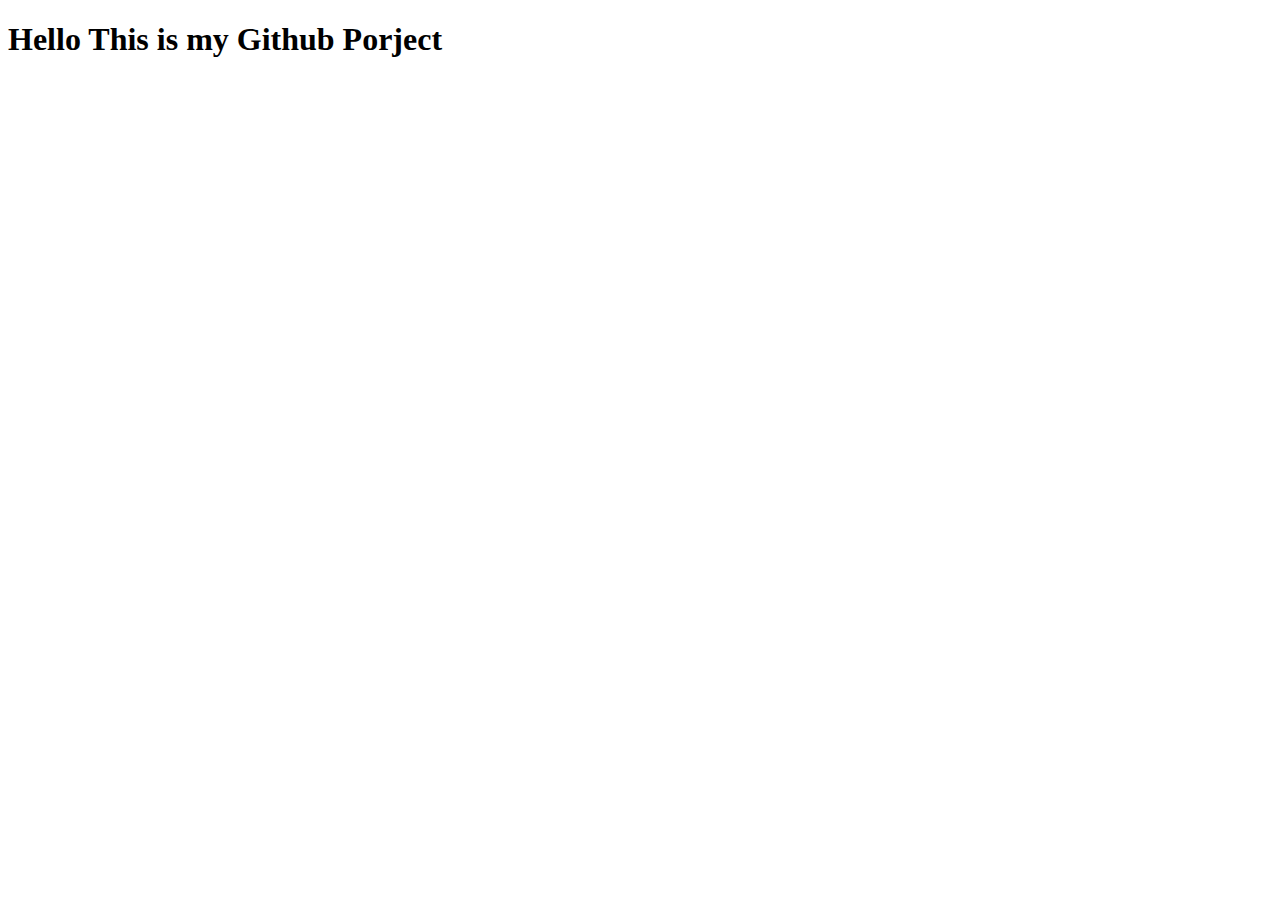
==== alom/index.html @ d7b1409a "FIRST COMIT" ====
<!DOCTYPE html>
<html lang="en">
<head>
    <meta charset="UTF-8">
    <meta name="viewport" content="width=device-width, initial-scale=1.0">
    <title>Github Project</title>
</head>
<body>
    <h1>Hello This is my Github Porject</h1>
    
</body>
</html>
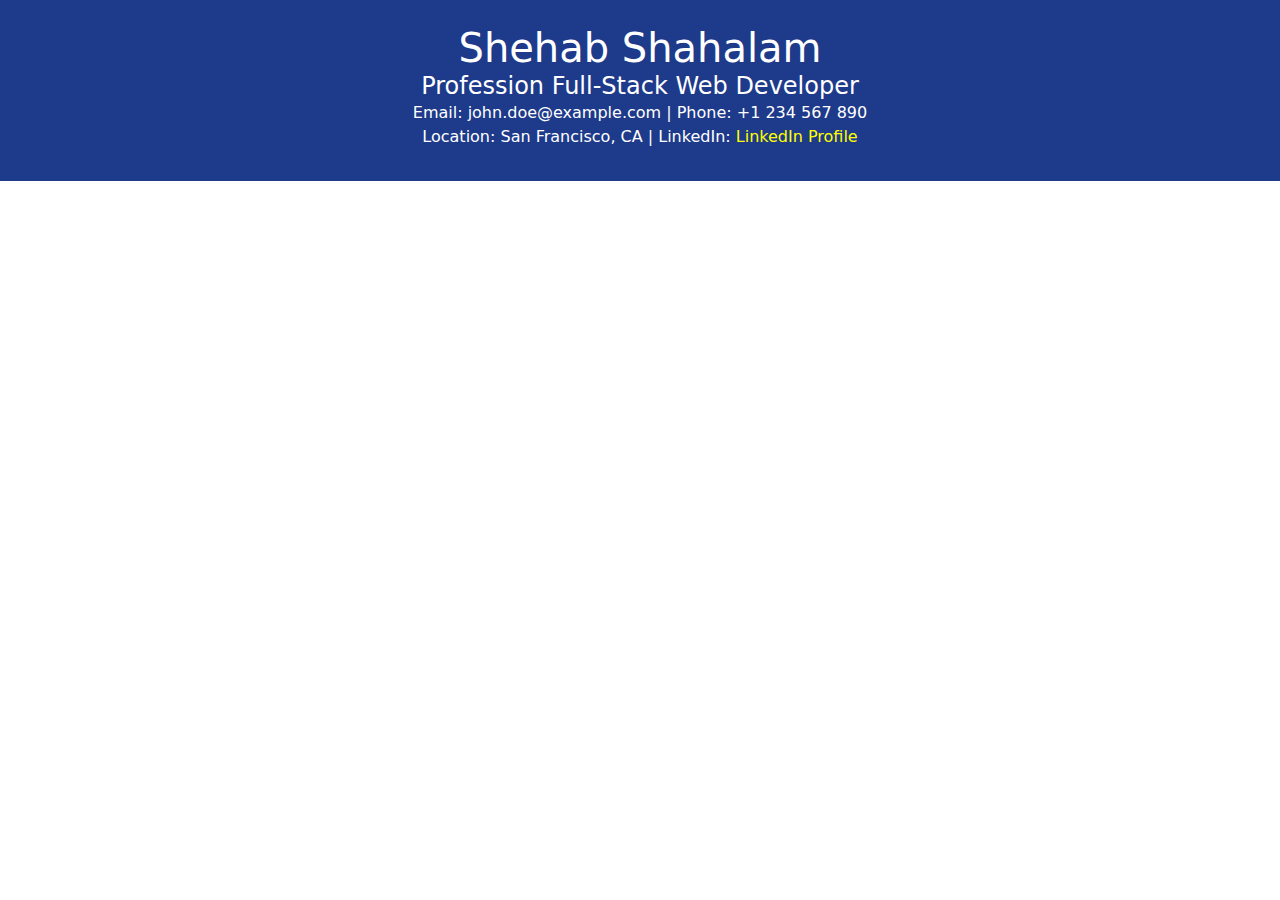
==== commit a3a48862: "Header done" ====
--- a/alom/index.html
+++ b/alom/index.html
@@ -4,9 +4,25 @@
     <meta charset="UTF-8">
     <meta name="viewport" content="width=device-width, initial-scale=1.0">
     <title>Github Project</title>
+    <link rel="stylesheet" href="assets/css/style.css">
+    <link rel="stylesheet" href="assets/css/bootstrap.min.css">
+    <script src="assets/js/bootstrap.bundle.min.js"></script>
 </head>
 <body>
-    <h1>Hello This is my Github Porject</h1>
+    
+    <header class="custombg p-3">
+        <div class="container ">
+            <div class="row ">
+                <div class="col-lg-12 col-sm-12 text-center text-white mt-2 mb-3" >
+                    <h1 class="p-0 m-0">Shehab Shahalam</h1>
+                    <h4 class="p-0 m-0">Profession Full-Stack Web Developer</h4>
+                    <p class="p-0 m-0">Email: john.doe@example.com | Phone: +1 234 567 890</p>
+                    <p class="p-0 m-0">Location: San Francisco, CA | LinkedIn: <span style="color:yellow">LinkedIn Profile</span></p>
+                </div>
+            </div>
+        </div>
+    </header>
+    
     
 </body>
 </html>--- a/alom/assets/css/style.css
+++ b/alom/assets/css/style.css
@@ -0,0 +1,8 @@
+*{
+    margin:0;
+}
+
+.custombg{
+    background-color: #1E3A8A;
+}
+
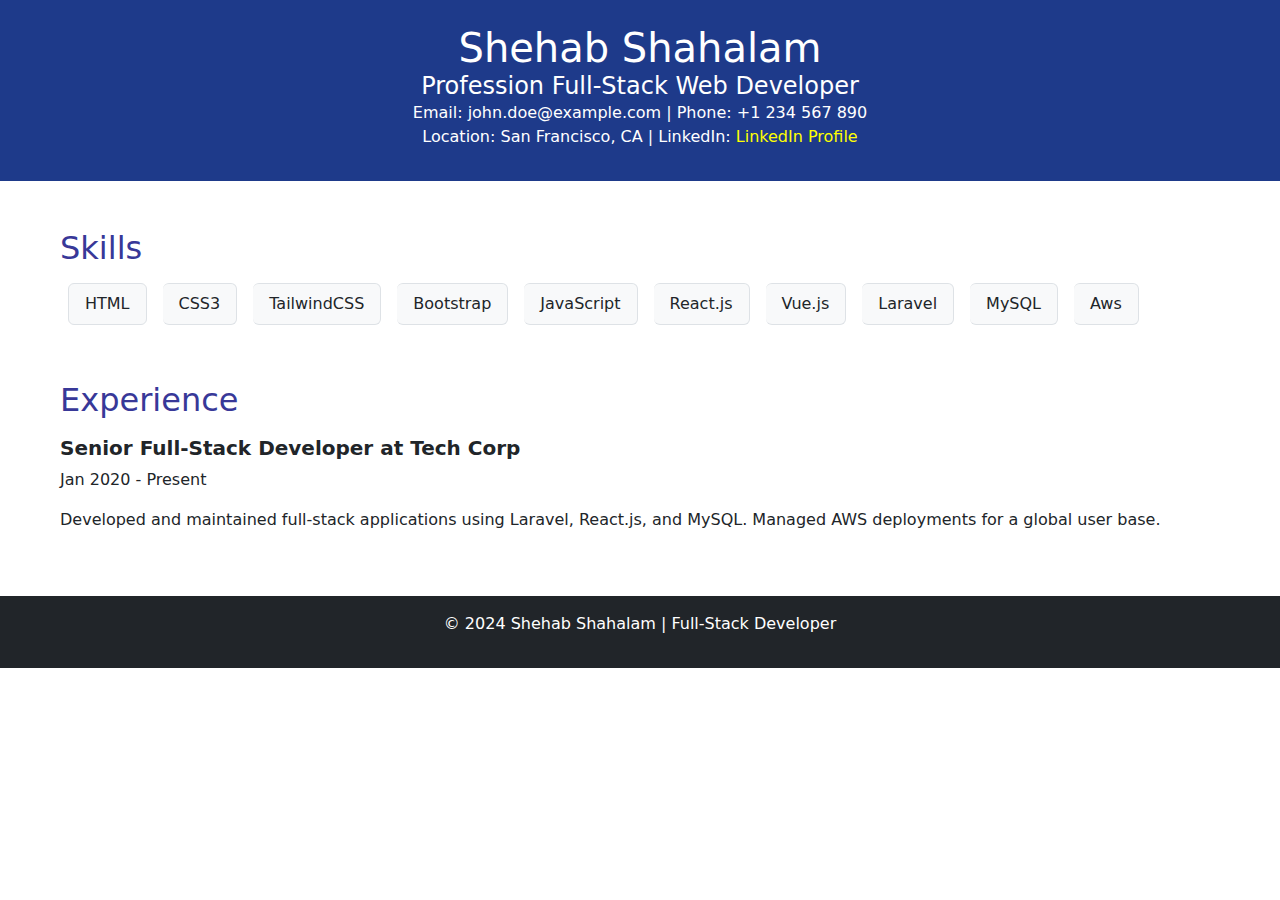
==== commit f5bedcb2: "Skills Section done" ====
--- a/alom/index.html
+++ b/alom/index.html
@@ -17,11 +17,54 @@
                     <h1 class="p-0 m-0">Shehab Shahalam</h1>
                     <h4 class="p-0 m-0">Profession Full-Stack Web Developer</h4>
                     <p class="p-0 m-0">Email: john.doe@example.com | Phone: +1 234 567 890</p>
-                    <p class="p-0 m-0">Location: San Francisco, CA | LinkedIn: <span style="color:yellow">LinkedIn Profile</span></p>
+                    <p class="p-0 m-0">Location: San Francisco, CA | LinkedIn: <a href="#" class="text-yellow-300">LinkedIn Profile</a></p>
                 </div>
             </div>
         </div>
     </header>
+    <div class="main">
+        <div class="container-fluid mx-auto mt-10 ms-5 ">
+            <div class="row">
+                <div class="col-lg-12 col-sm-12 mt-5 m-auto">
+                    <section class="text-primary">
+                        <h2 class="section-title">Skills</h2>
+                        <ul class="list-group list-group-horizontal">
+                                <li class="list-group-item bg-light m-2 rounded">HTML</li>
+                                <li class="list-group-item bg-light m-2 rounded">CSS3</li>
+                                <li class="list-group-item bg-light m-2 rounded">TailwindCSS</li>
+                                <li class="list-group-item bg-light m-2 rounded">Bootstrap</li>
+                                <li class="list-group-item bg-light m-2 rounded">JavaScript</li>
+                                <li class="list-group-item bg-light m-2 rounded">React.js</li>
+                                <li class="list-group-item bg-light m-2 rounded">Vue.js</li>
+                                <li class="list-group-item bg-light m-2 rounded">Laravel</li>
+                                <li class="list-group-item bg-light m-2 rounded">MySQL</li>
+                                <li class="list-group-item bg-light m-2 rounded">Aws</li>
+                            </ul>
+                        </div>
+                    </section>
+
+                    <section class="mt-5 mb-5">
+                        <h2 class="section-title">Experience</h2>
+                        <div class="mt-3">
+                            <h3 class="fs-5 fw-bold">Senior Full-Stack Developer at Tech Corp</h3>
+                            <p>Jan 2020 - Present</p>
+                            <p>Developed and maintained full-stack applications using Laravel, React.js, and MySQL. Managed AWS deployments for a global user base.</p>
+                        </div>
+                        
+                    </section>
+                </div>
+            </div>
+            
+        </div>
+    </div>
+
+    <footer class="container-fluid bg-dark">
+        <div class="row">
+            <div class="col-lg-12 col-sm-12 text-center text-white p-3">
+                <p>© 2024 Shehab Shahalam | Full-Stack Developer</p>
+            </div>
+        </div>
+    </footer>
     
     
 </body>
--- a/alom/assets/css/style.css
+++ b/alom/assets/css/style.css
@@ -5,4 +5,13 @@
 .custombg{
     background-color: #1E3A8A;
 }
+.text-yellow-300{
+    color:yellow;
+    text-decoration: none;
+}
 
+.section-title{
+    color:rgb(56, 56, 152);
+    font-weight: 400;
+    
+}
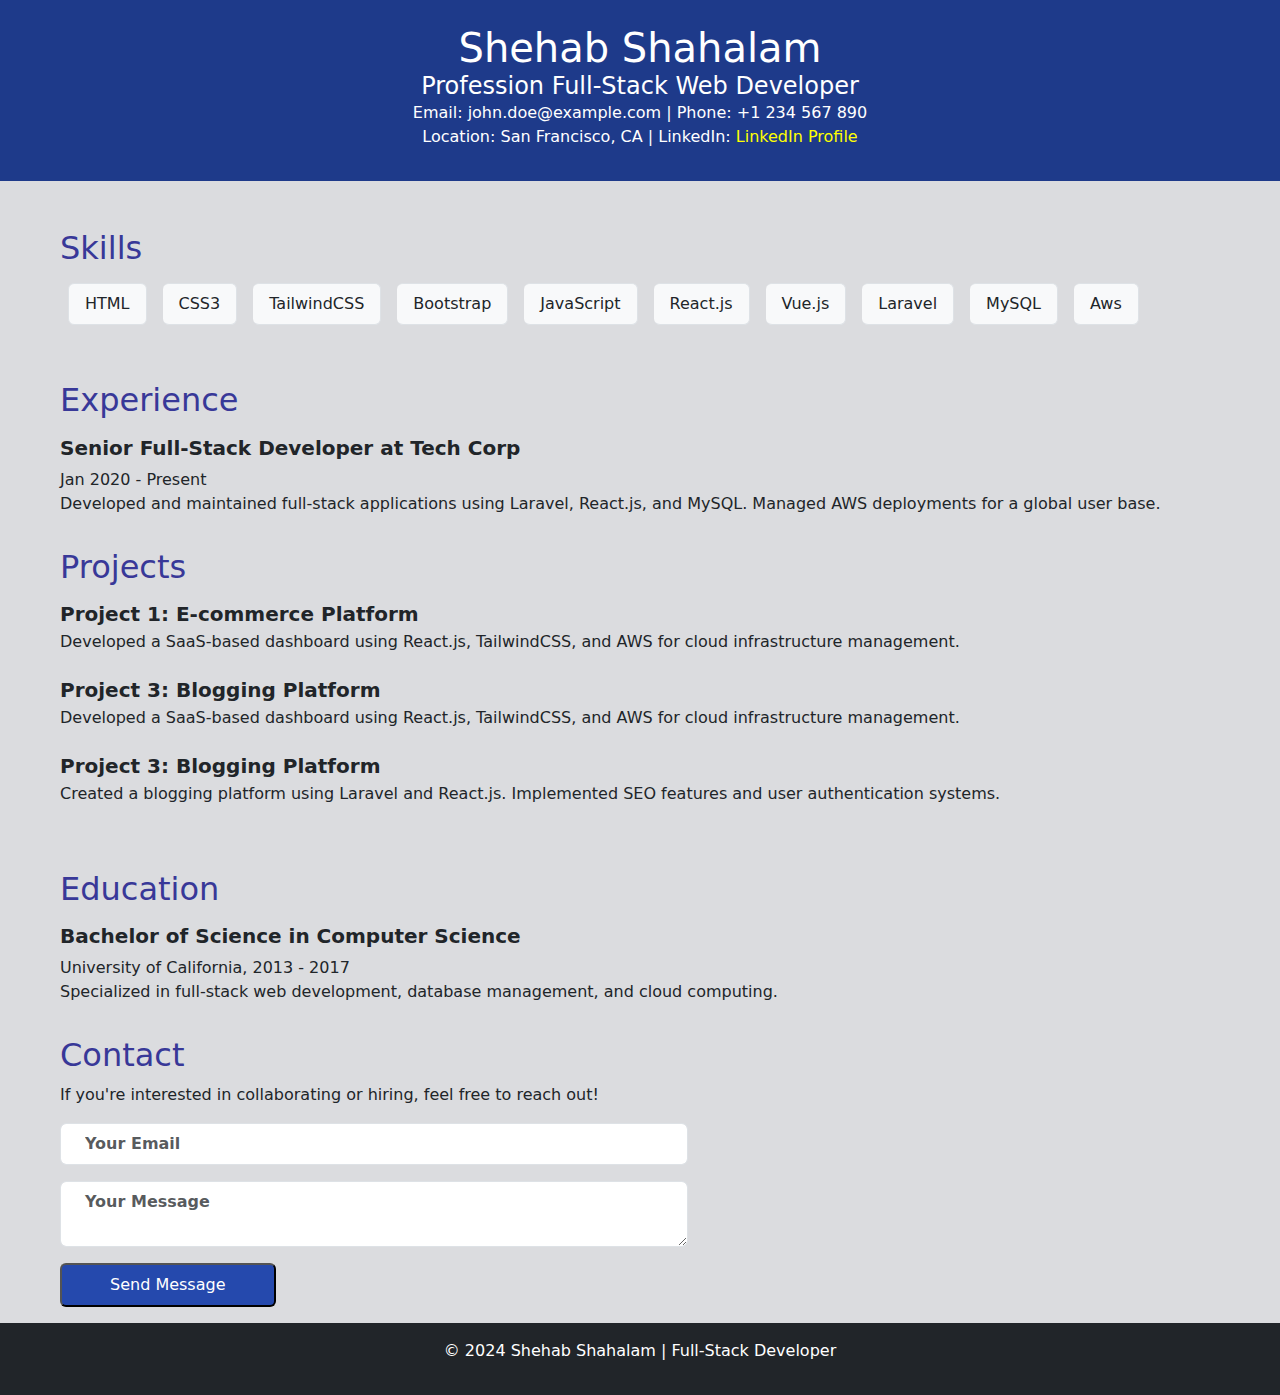
==== commit 5896034b: "Project done" ====
--- a/alom/index.html
+++ b/alom/index.html
@@ -25,7 +25,7 @@
     <div class="main">
         <div class="container-fluid mx-auto mt-10 ms-5 ">
             <div class="row">
-                <div class="col-lg-12 col-sm-12 mt-5 m-auto">
+                <div class="col-lg-12 col-xl-12 col-sm-12 col-12 expand-sm mt-5 m-auto">
                     <section class="text-primary">
                         <h2 class="section-title">Skills</h2>
                         <ul class="list-group list-group-horizontal">
@@ -43,15 +43,58 @@
                         </div>
                     </section>
 
-                    <section class="mt-5 mb-5">
+                    <section class="mt-5 mb-3">
                         <h2 class="section-title">Experience</h2>
                         <div class="mt-3">
-                            <h3 class="fs-5 fw-bold">Senior Full-Stack Developer at Tech Corp</h3>
-                            <p>Jan 2020 - Present</p>
-                            <p>Developed and maintained full-stack applications using Laravel, React.js, and MySQL. Managed AWS deployments for a global user base.</p>
+                            <h3 class="fs-5 fw-semibold">Senior Full-Stack Developer at Tech Corp</h3>
+                            <p class="m-0">Jan 2020 - Present</p>
+                            <p >Developed and maintained full-stack applications using Laravel, React.js, and MySQL. Managed AWS deployments for a global user base.</p>
                         </div>
                         
                     </section>
+
+
+                    <section class="mb-5">
+                        <h2 class="section-title">Projects</h2>
+                        <div class="mt-3">
+                            <h3 class="fs-5 fw-semibold mb-1">Project 1: E-commerce Platform</h3>
+                            <p >Developed a SaaS-based dashboard using React.js, TailwindCSS, and AWS for cloud infrastructure management.</p>
+
+                            <h3 class="fs-5 fw-semibold mt-4  mb-1">Project 3: Blogging Platform</h3>
+                            <p>Developed a SaaS-based dashboard using React.js, TailwindCSS, and AWS for cloud infrastructure management.</p>
+
+
+                            <h3 class="fs-5 fw-semibold mt-4  mb-1">Project 3: Blogging Platform</h3>
+                            <p class="p-0">Created a blogging platform using Laravel and React.js. Implemented SEO features and user authentication systems.</p>
+                        </div>
+                        
+                    </section>
+                    <section class=" mb-3">
+                        <h2 class="section-title">Education</h2>
+                        <div class="mt-3">
+                            <h3 class="fs-5 fw-semibold">Bachelor of Science in Computer Science</h3>
+                            <p class="m-0">University of California, 2013 - 2017</p>
+                            <p >Specialized in full-stack web development, database management, and cloud computing.</p>
+                        </div>
+                        
+                    </section>
+                    <section class=" mb-3">
+                        <h2 class="section-title">Contact</h2>
+                        <div class="mt-2">
+                            <p >If you're interested in collaborating or hiring, feel free to reach out!</p>
+                        </div>
+
+                        <div class="frmwt">
+                            <form action="" >
+                                <input type="text" id="" class="form-control border px-4 py-2 rounded mb-3 block w-full bg-white fw-semibold text-light" placeholder="Your Email">
+                                <textarea type="message" id="" class="form-control mt-2 border px-4 py-2 rounded mb-3 block w-full bg-white fw-semibold text-light" placeholder="Your Message"></textarea>
+
+                                <button type="button" class="bg-blue-900 text-white px-5 py-2 rounded">Send Message</button>
+                            </form>
+                        </div>
+                        
+                    </section>
+
                 </div>
             </div>
             
--- a/alom/assets/css/style.css
+++ b/alom/assets/css/style.css
@@ -1,5 +1,9 @@
 *{
     margin:0;
+}
+
+.main{
+    background-color: #dbdcdf;
 }
 
 .custombg{
@@ -15,3 +19,40 @@
     font-weight: 400;
     
 }
+.frmwt{
+    width:50%;
+    height:auto;
+}
+.bg-blue-900{
+    background-color: #2549ad;
+}
+
+@media (min-width: 1536px) {
+    .container {
+        max-width: 1536px;
+    }
+}
+
+@media (min-width: 1280px) {
+    .container {
+        max-width: 1280px;
+    }
+}
+
+@media (min-width: 1024px) {
+    .container {
+        max-width: 1024px;
+    }
+}
+
+@media (min-width: 768px) {
+    .container {
+        max-width: 768px;
+    }
+}
+
+@media (min-width: 640px) {
+    .container {
+        max-width: 640px;
+    }
+}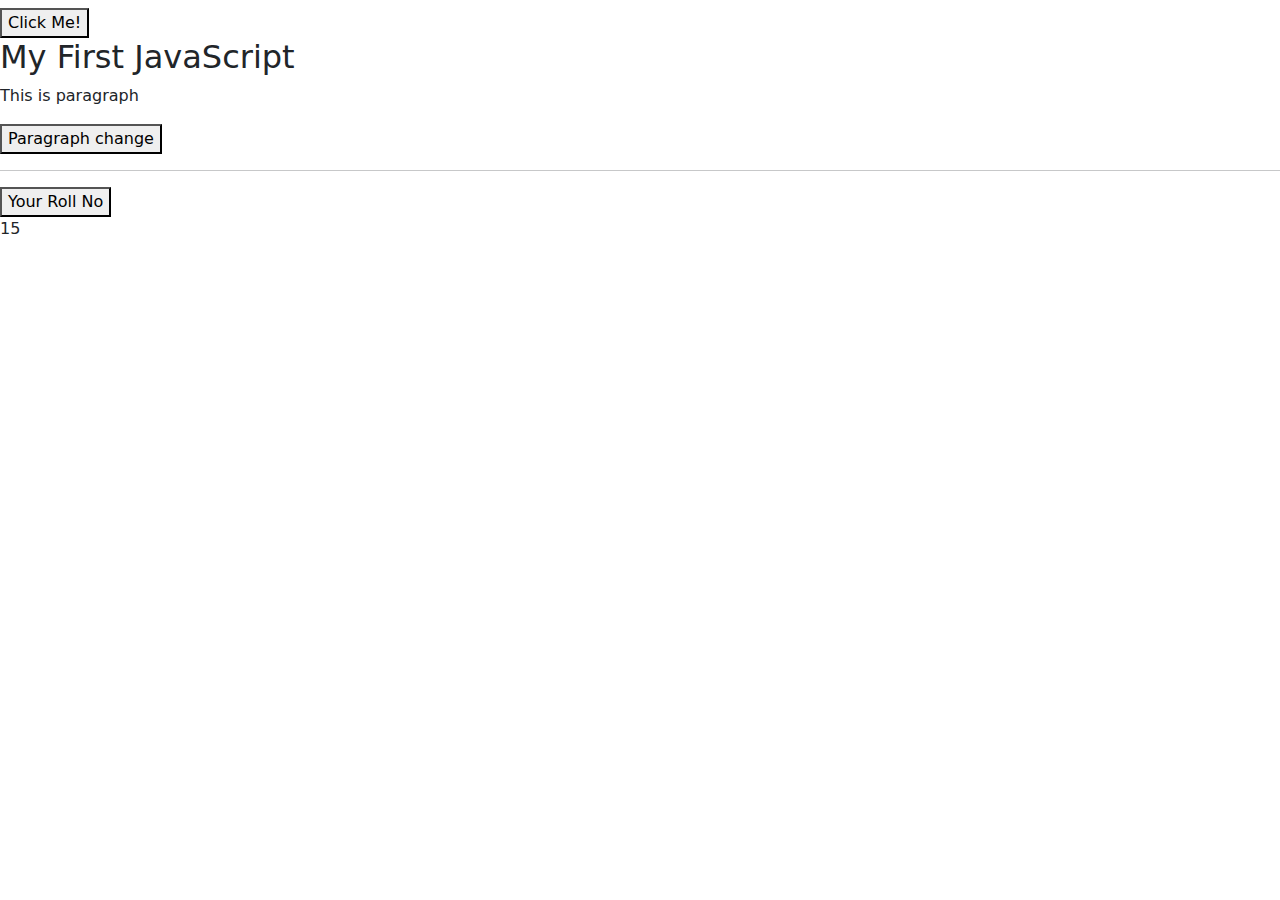
==== commit c163f855: "JavaScript Home Work" ====
--- a/alom/index.html
+++ b/alom/index.html
@@ -9,106 +9,42 @@
     <script src="assets/js/bootstrap.bundle.min.js"></script>
 </head>
 <body>
+
+    <h1 id="demo"></h1>
     
-    <header class="custombg p-3">
-        <div class="container ">
-            <div class="row ">
-                <div class="col-lg-12 col-sm-12 text-center text-white mt-2 mb-3" >
-                    <h1 class="p-0 m-0">Shehab Shahalam</h1>
-                    <h4 class="p-0 m-0">Profession Full-Stack Web Developer</h4>
-                    <p class="p-0 m-0">Email: john.doe@example.com | Phone: +1 234 567 890</p>
-                    <p class="p-0 m-0">Location: San Francisco, CA | LinkedIn: <a href="#" class="text-yellow-300">LinkedIn Profile</a></p>
-                </div>
-            </div>
-        </div>
-    </header>
-    <div class="main">
-        <div class="container-fluid mx-auto mt-10 ms-5 ">
-            <div class="row">
-                <div class="col-lg-12 col-xl-12 col-sm-12 col-12 expand-sm mt-5 m-auto">
-                    <section class="text-primary">
-                        <h2 class="section-title">Skills</h2>
-                        <ul class="list-group list-group-horizontal">
-                                <li class="list-group-item bg-light m-2 rounded">HTML</li>
-                                <li class="list-group-item bg-light m-2 rounded">CSS3</li>
-                                <li class="list-group-item bg-light m-2 rounded">TailwindCSS</li>
-                                <li class="list-group-item bg-light m-2 rounded">Bootstrap</li>
-                                <li class="list-group-item bg-light m-2 rounded">JavaScript</li>
-                                <li class="list-group-item bg-light m-2 rounded">React.js</li>
-                                <li class="list-group-item bg-light m-2 rounded">Vue.js</li>
-                                <li class="list-group-item bg-light m-2 rounded">Laravel</li>
-                                <li class="list-group-item bg-light m-2 rounded">MySQL</li>
-                                <li class="list-group-item bg-light m-2 rounded">Aws</li>
-                            </ul>
-                        </div>
-                    </section>
+    <button type="button" onclick='document.getElementById("demo").innerHTML = "Hello JavaScript!"'>Click Me!</button>
 
-                    <section class="mt-5 mb-3">
-                        <h2 class="section-title">Experience</h2>
-                        <div class="mt-3">
-                            <h3 class="fs-5 fw-semibold">Senior Full-Stack Developer at Tech Corp</h3>
-                            <p class="m-0">Jan 2020 - Present</p>
-                            <p >Developed and maintained full-stack applications using Laravel, React.js, and MySQL. Managed AWS deployments for a global user base.</p>
-                        </div>
-                        
-                    </section>
+    <h2 id="test"></h2>
 
 
-                    <section class="mb-5">
-                        <h2 class="section-title">Projects</h2>
-                        <div class="mt-3">
-                            <h3 class="fs-5 fw-semibold mb-1">Project 1: E-commerce Platform</h3>
-                            <p >Developed a SaaS-based dashboard using React.js, TailwindCSS, and AWS for cloud infrastructure management.</p>
+    <p id="para">This is paragraph</p>
+    <button type="button" onclick="MyFunction()">Paragraph change</button>  
+    <hr>
 
-                            <h3 class="fs-5 fw-semibold mt-4  mb-1">Project 3: Blogging Platform</h3>
-                            <p>Developed a SaaS-based dashboard using React.js, TailwindCSS, and AWS for cloud infrastructure management.</p>
+    
+   <button type="button" onclick="document.write(3010+2040)">Your Roll No</button> <br>
+
+    
+    
+    <script>
+        document.getElementById("test").innerHTML = "My First JavaScript";
+
+        function MyFunction(){
+            document.getElementById("para").innerHTML ="Paragraph changed"
+        }
 
 
-                            <h3 class="fs-5 fw-semibold mt-4  mb-1">Project 3: Blogging Platform</h3>
-                            <p class="p-0">Created a blogging platform using Laravel and React.js. Implemented SEO features and user authentication systems.</p>
-                        </div>
-                        
-                    </section>
-                    <section class=" mb-3">
-                        <h2 class="section-title">Education</h2>
-                        <div class="mt-3">
-                            <h3 class="fs-5 fw-semibold">Bachelor of Science in Computer Science</h3>
-                            <p class="m-0">University of California, 2013 - 2017</p>
-                            <p >Specialized in full-stack web development, database management, and cloud computing.</p>
-                        </div>
-                        
-                    </section>
-                    <section class=" mb-3">
-                        <h2 class="section-title">Contact</h2>
-                        <div class="mt-2">
-                            <p >If you're interested in collaborating or hiring, feel free to reach out!</p>
-                        </div>
+        document.write(8+7);
 
-                        <div class="frmwt">
-                            <form action="" >
-                                <input type="text" id="" class="form-control border px-4 py-2 rounded mb-3 block w-full bg-white fw-semibold text-light" placeholder="Your Email">
-                                <textarea type="message" id="" class="form-control mt-2 border px-4 py-2 rounded mb-3 block w-full bg-white fw-semibold text-light" placeholder="Your Message"></textarea>
 
-                                <button type="button" class="bg-blue-900 text-white px-5 py-2 rounded">Send Message</button>
-                            </form>
-                        </div>
-                        
-                    </section>
+        window.alert(5 + 6);
 
-                </div>
-            </div>
-            
-        </div>
-    </div>
+        console.log(10 + 6);
 
-    <footer class="container-fluid bg-dark">
-        <div class="row">
-            <div class="col-lg-12 col-sm-12 text-center text-white p-3">
-                <p>© 2024 Shehab Shahalam | Full-Stack Developer</p>
-            </div>
-        </div>
-    </footer>
+
+    </script>
     
-    
+
+
 </body>
 </html>